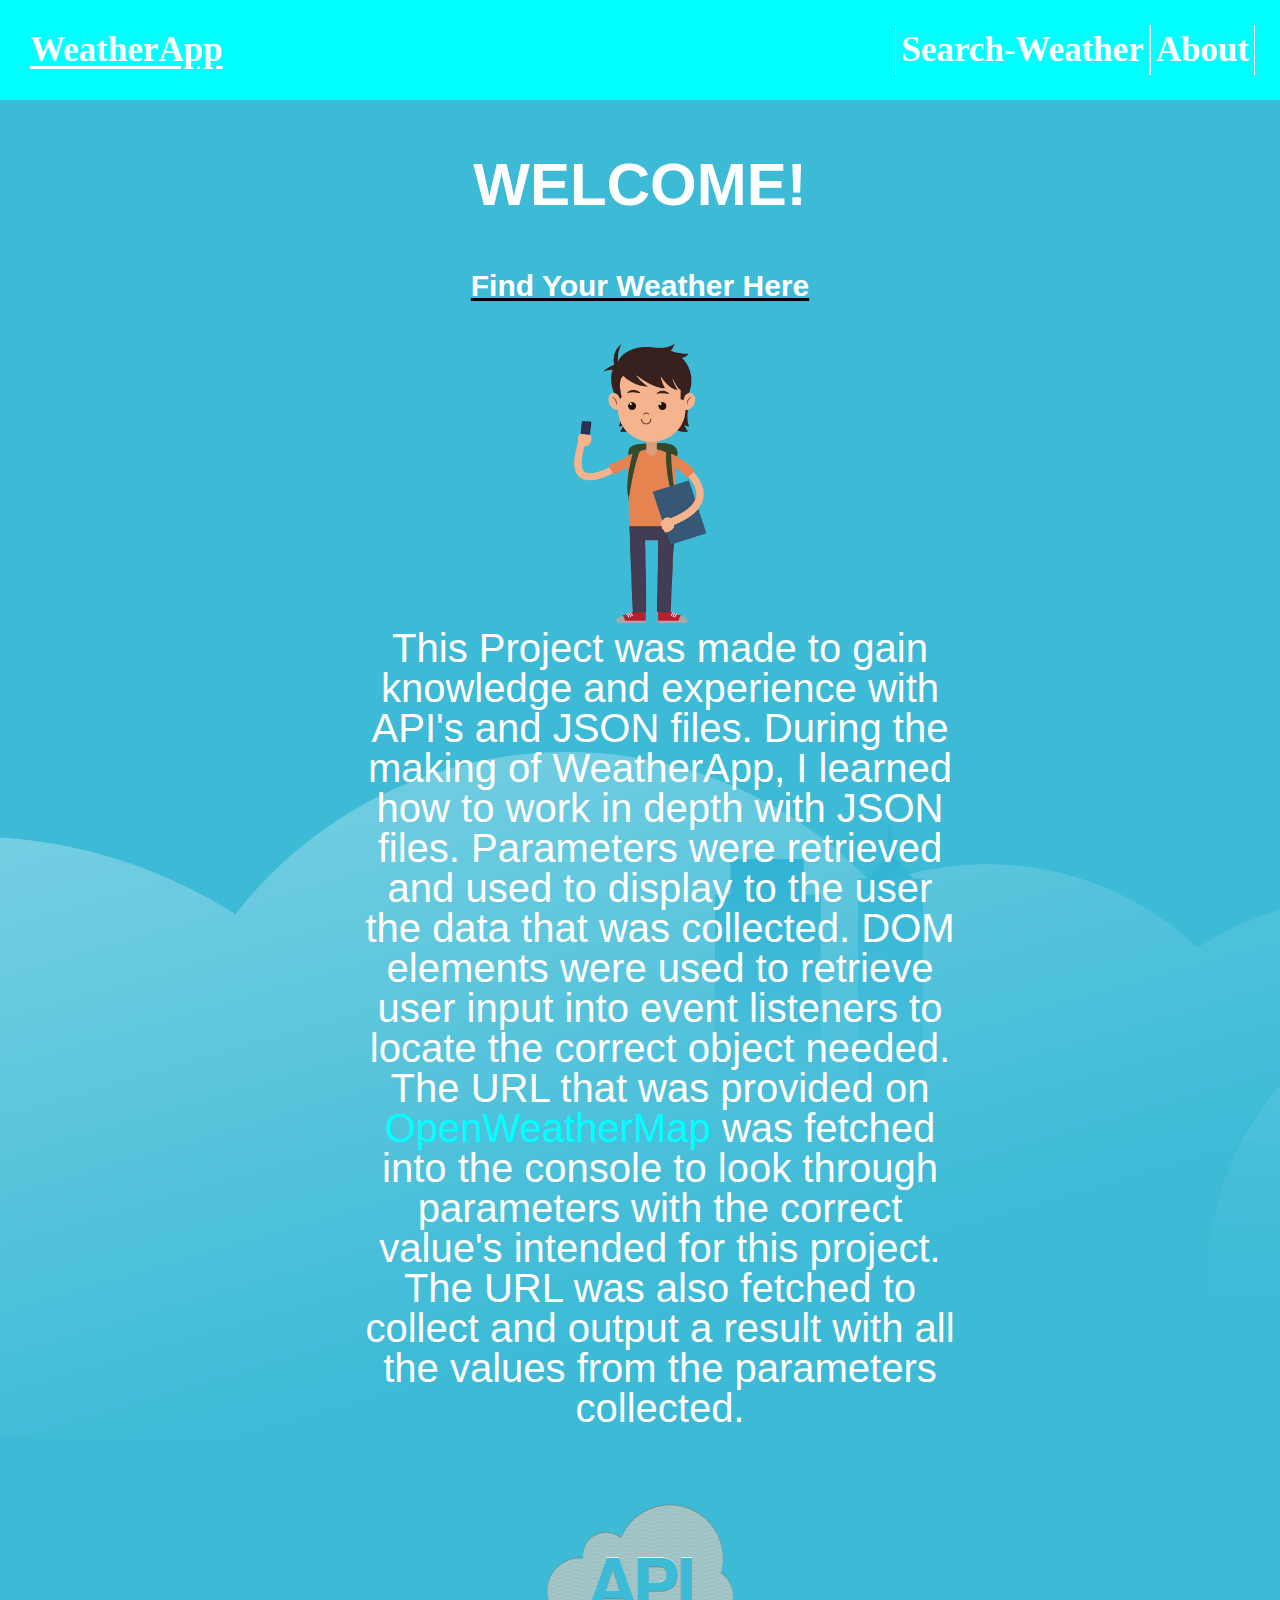
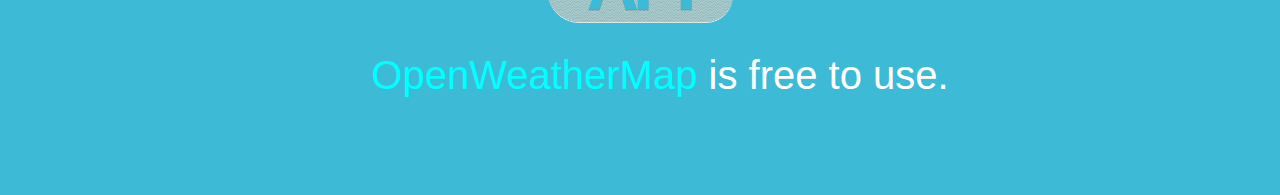
==== index.html @ fddd48a0 "Files added" ====
<!DOCTYPE html>
<html lang="en">
    <head>
        <title>WeatherApp/Main</title>
        <meta charset = "utf-8">
        <meta name = "viewport" content = "width=device-width, initial-scale=1.0">
        <link rel="stylesheet" href="index.css">
    </head>



    <body>

        <div class="container">
            <ul>
                <li><h3 class="name">WeatherApp</h3></li>
                <li><a href = "index.html">About</a></li>
                <li><a href = "WeatherSearch.html">Search-Weather</a></li>
            </ul>
        </div>

        <h1 class="welc">WELCOME!</h1>
        <h3 class="press-me"><a href = "WeatherSearch.html" class ="find-weather">Find Your Weather Here</a></h3>

        <div class="wrapper">

                <img src="Images/Student.png" alt="Student" class="img-2">
                <p class="ending">This Project was made to gain knowledge and experience 
                    with API's and JSON files. During the making of WeatherApp, I learned how to work in depth with JSON files.
                    Parameters were retrieved and used to display to the user the data that was collected. 
                    DOM elements were used to retrieve user input into event listeners to locate the correct object needed.
                    The URL that was provided on <a href = "https://openweathermap.org/current" class="openW">OpenWeatherMap</a> 
                    was fetched into the console to look through parameters with the correct value's intended for this project.
                    The URL was also fetched to collect and output a result with all the values from the parameters collected.
                </p>

                <img src="Images/APIpicture.png" alt="API_Picture" class="img-1">
                <p class="intro">
                    <a href = "https://openweathermap.org/current" class="openW">OpenWeatherMap</a> 
                    is free to use.
                    </p>                  
        </div>
    </body>


</html>
---- index.css ----
*{
    margin: 0;
    padding:0;
}
body{
    background-image: url("Images/WeatherBackground2.png");
}
.container{
    width:100%;
    position: fixed;
}
ul{
    list-style-type: none;
    overflow: hidden;
    padding:5px 5px 5px;
    background-color: aqua;
}

li a{
    text-decoration: none;
    font-weight: bold;
    float:right;
    padding: 5px 5px 5px;
    font-size: 18px;
    display: block;
    border:2px black;
    color:white;
    border-right: thin solid white;
    border-left: thin solid white;
}
li .name{
    text-decoration: none;
    font-weight: bold;
    float:left;
    padding: 5px 5px 5px;
    font-size:18px;
    color: white;
    text-decoration: underline;
    text-underline-offset: 5px;
}
li a:hover{
    text-decoration: underline;
    text-underline-offset: 5px;
}

.wrapper{
    width:100%;
}

.img-1{
    width:250px;
    height:150x;
    padding-top: 40px;
    display: block;
    margin-left: auto;
    margin-right: auto;
}

.img-2{
    width:200px;
    height: 280px;
    padding-top: 40px;
    padding-bottom: 5px;
    display: block;
    margin-left: auto;
    margin-right: auto;
}
.welc{
    width:100%;
    font-weight: bold;
    text-align: center;
    padding-top: 75px;
    color:white;
    font-family: Trebuchet MS, sans-serif;
    
}
.intro{
    font-size: 20px;
    padding: 0px 20px 0px;
    line-height: 25px;
    font-family: Trebuchet MS, sans-serif;
    color:white;
    padding-top: 15px;
    padding-bottom: 100px;
    text-align: center;
}
.ending{
    font-size: 20px;
    padding: 0px 20px 20px;
    text-align: center;
    line-height: 25px;
    font-family: Trebuchet MS, sans-serif;
    color:white;
}

.openW{
    text-decoration: none;
    color: aqua;
}
.openW:hover{
    color:white;
}
.press-me a{
    width:100%;
    text-decoration: none;
    color:white;
}
.press-me{
    text-align: center;
    padding-top: 50px;
    font-size: 30px;
    font-family: Trebuchet MS, sans-serif;
    text-decoration: underline;
}
.press-me a:hover{
    color:aqua;
    text-decoration: none;
}

@media only screen and (min-width: 760px){
    body{
        background-image: url("Images/WeatherBackground.png");
    }

    .intro{
    width:600px;
    font-size: 40px;
    line-height: 40px;
    }

    .ending{
      width:600px;
      font-size: 40px;
      line-height: 40px;
    }
    
    .wrapper{
        width:600px;
        margin: 0 auto;
    }
  
    ul{
        padding: 25px 25px 25px;
    }
    li a{
        font-size: 35px;
    }
    .welc{
        padding-top: 150px;
        font-size: 60px;
    }
   li .name{
        font-size: 35px;
    }
}
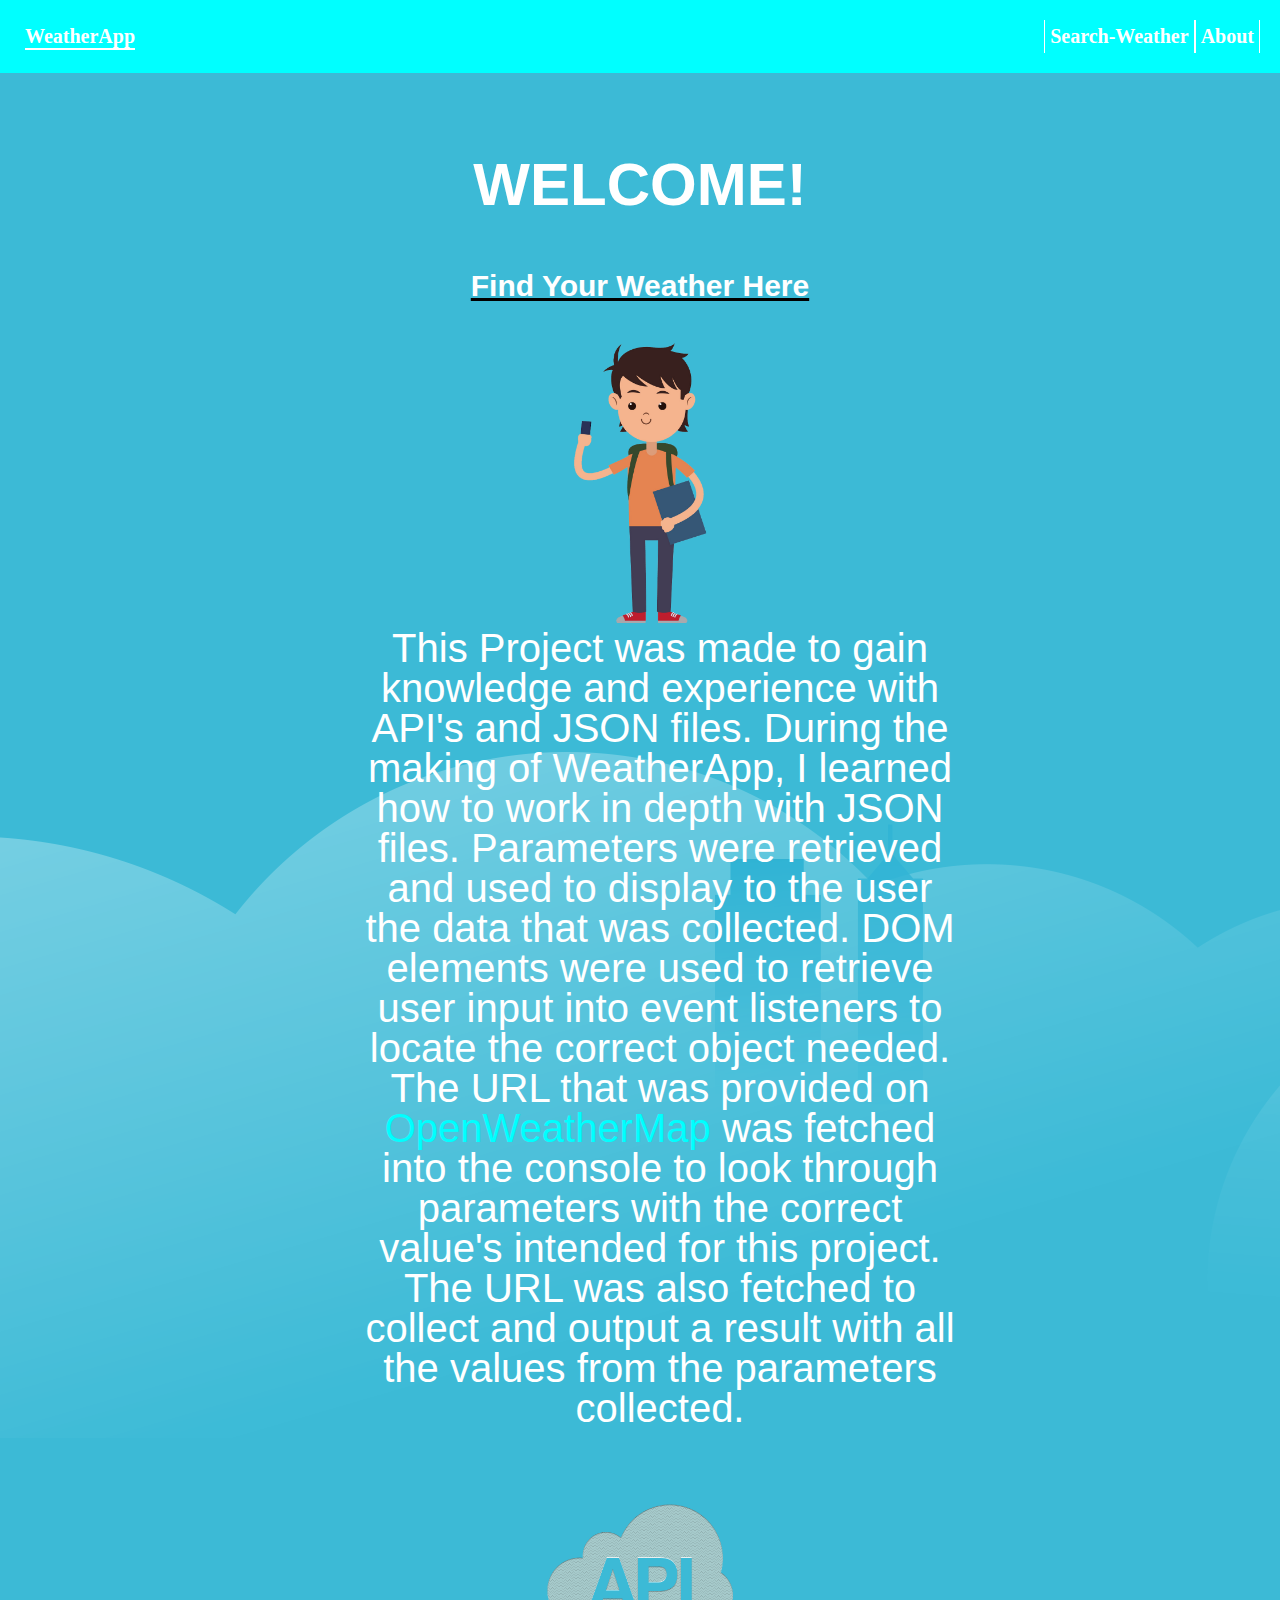
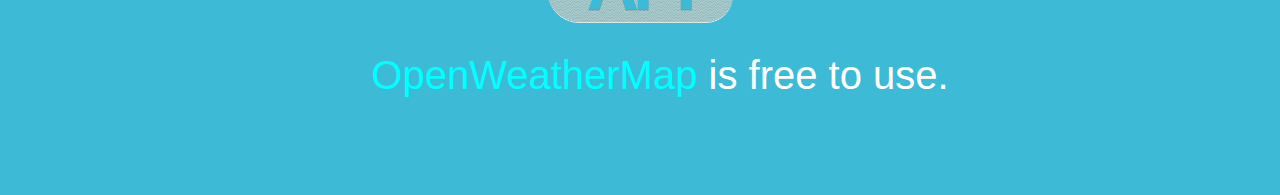
==== commit de6e4f72: "Changes made for update speed" ====
--- a/index.html
+++ b/index.html
@@ -4,6 +4,9 @@
         <title>WeatherApp/Main</title>
         <meta charset = "utf-8">
         <meta name = "viewport" content = "width=device-width, initial-scale=1.0">
+        <meta http-equiv='cache-control' content='no-cache'> 
+        <meta http-equiv='expires' content='0'> 
+        <meta http-equiv='pragma' content='no-cache'>
         <link rel="stylesheet" href="index.css">
     </head>
 
--- a/index.css
+++ b/index.css
@@ -140,16 +140,16 @@
     }
   
     ul{
-        padding: 25px 25px 25px;
+        padding: 20px 20px 20px;
     }
     li a{
-        font-size: 35px;
+        font-size: 20px;
     }
     .welc{
         padding-top: 150px;
         font-size: 60px;
     }
    li .name{
-        font-size: 35px;
+        font-size: 20px;
     }
 }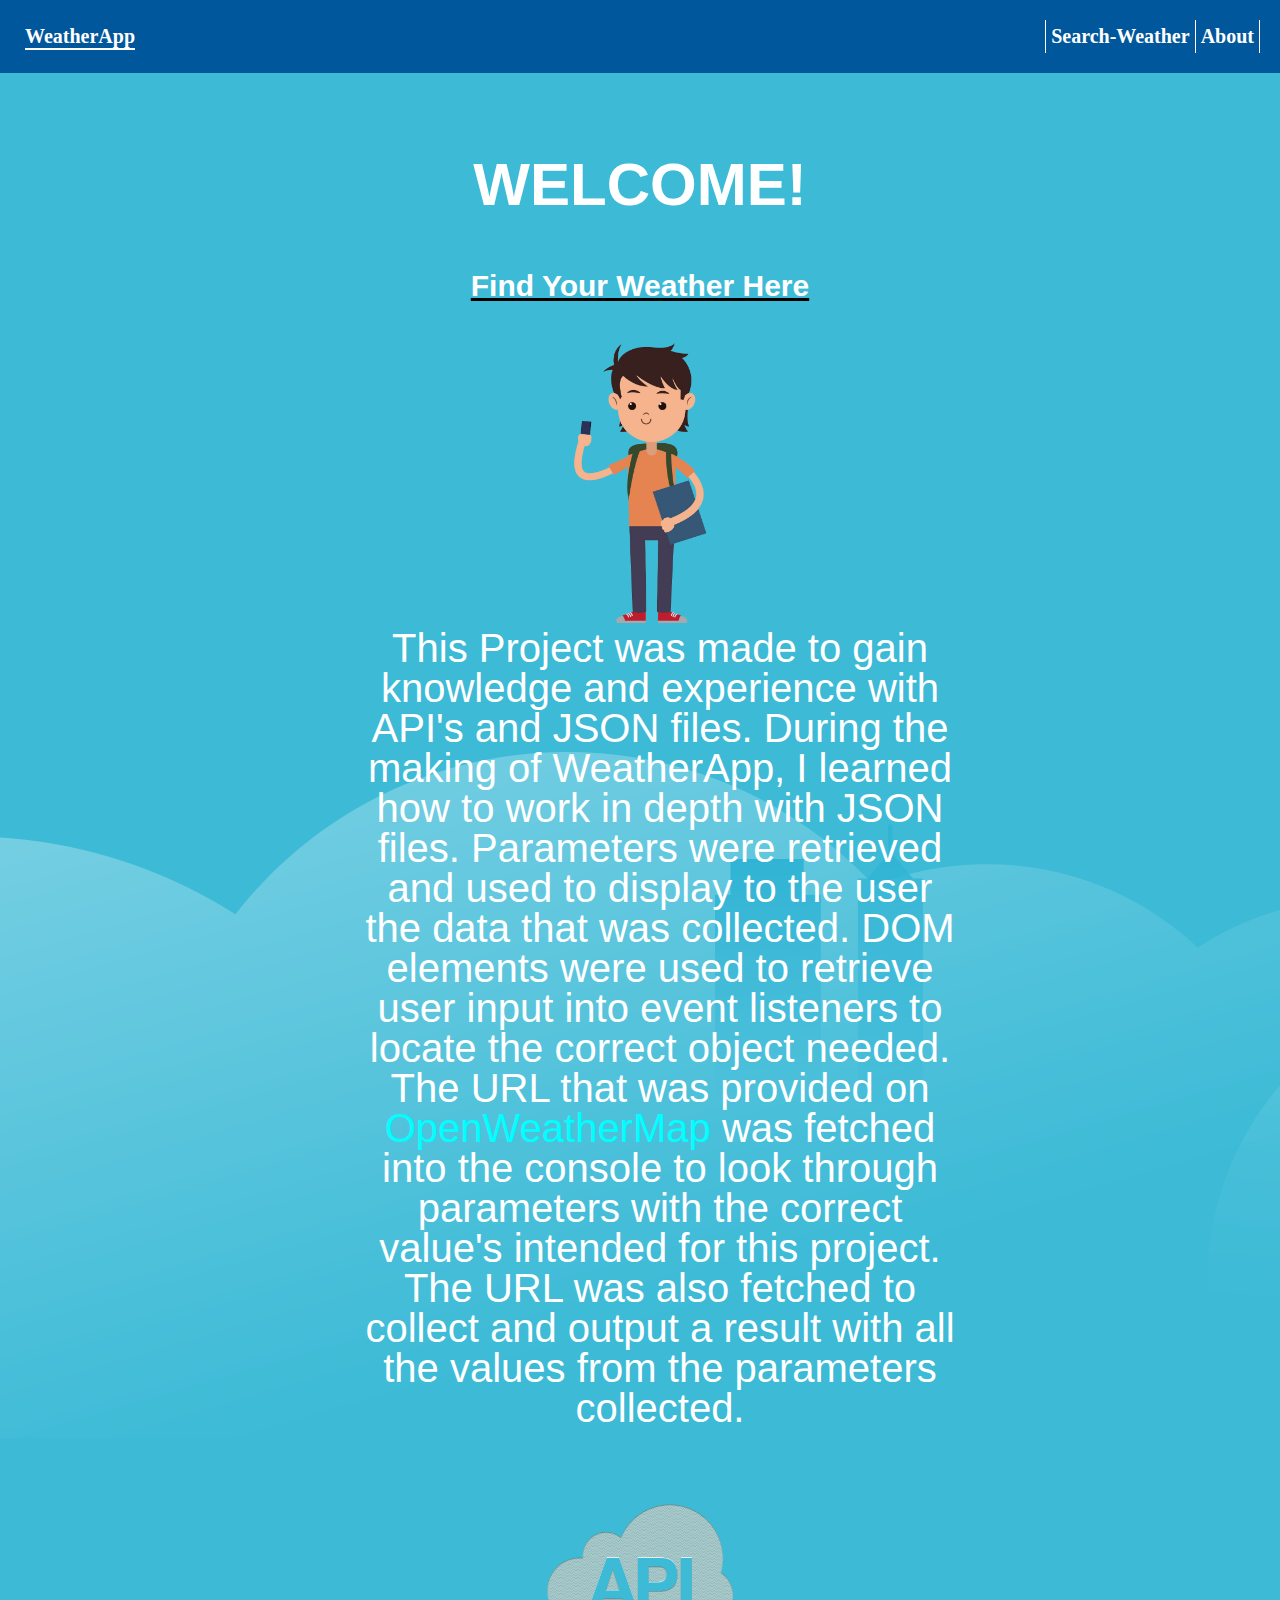
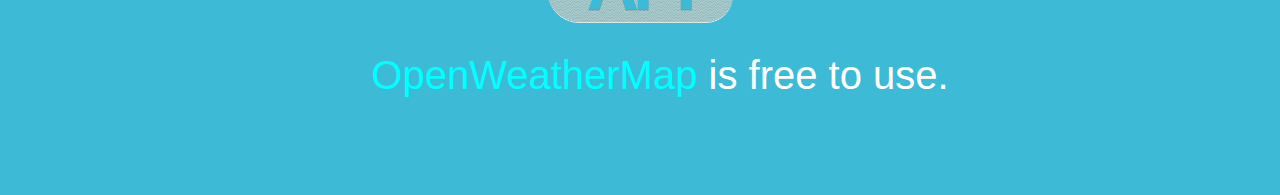
==== commit 2f280ca5: "changes made" ====
--- a/index.html
+++ b/index.html
@@ -18,7 +18,7 @@
             <ul>
                 <li><h3 class="name">WeatherApp</h3></li>
                 <li><a href = "index.html">About</a></li>
-                <li><a href = "WeatherSearch.html">Search-Weather</a></li>
+                <li><a href = "WeatherSearch.html" class = "goSearch">Search-Weather</a></li>
             </ul>
         </div>
 
--- a/index.css
+++ b/index.css
@@ -13,7 +13,7 @@
     list-style-type: none;
     overflow: hidden;
     padding:5px 5px 5px;
-    background-color: aqua;
+    background-color: #01579B;
 }
 
 li a{
@@ -24,7 +24,10 @@
     font-size: 18px;
     display: block;
     border:2px black;
-    color:white;
+    color: white;
+    border-right: thin solid white;
+}
+.goSearch{
     border-right: thin solid white;
     border-left: thin solid white;
 }
